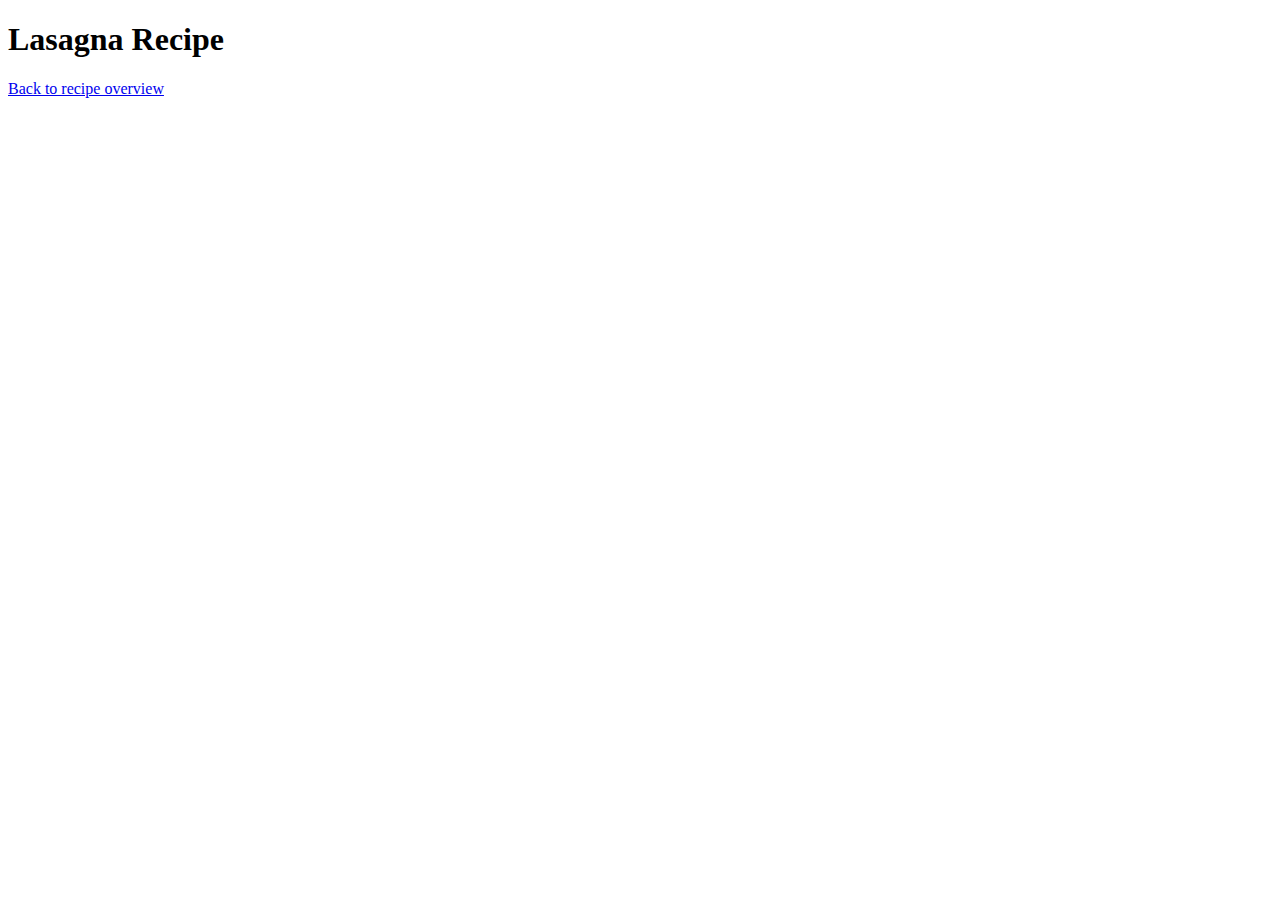
==== recipes/lasagna.html @ e4b45edf "Add initial recipes" ====
<!DOCTYPE html>
<html lang="en">
<head>
    <meta charset="UTF-8">
    <meta name="viewport" content="width=device-width, initial-scale=1.0">
    <title>Lasagna Recipe</title>
</head>
<body>
    <h1>Lasagna Recipe</h1>

    <p><a href="../index.html">Back to recipe overview</a></p>
</body>
</html>
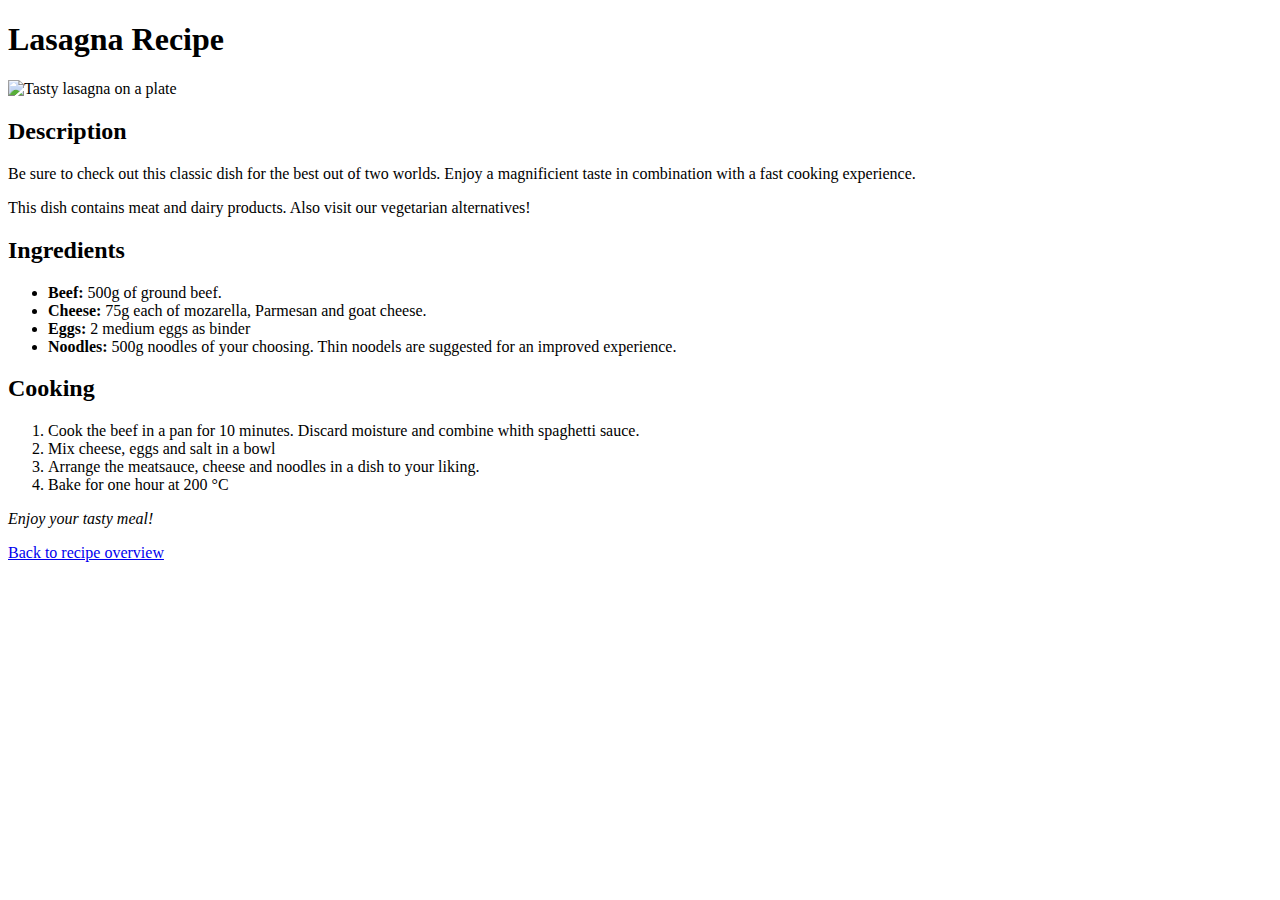
==== commit 4a7319a3: "Create Lasagna Recipe Page" ====
--- a/recipes/lasagna.html
+++ b/recipes/lasagna.html
@@ -7,7 +7,25 @@
 </head>
 <body>
     <h1>Lasagna Recipe</h1>
-
+    <img src="../img/Lasagna.webp" alt="Tasty lasagna on a plate" width="500">
+    <h2>Description</h2>
+    <p>Be sure to check out this classic dish for the best out of two worlds. Enjoy a magnificient taste in combination with a fast cooking experience.</p>
+    <p>This dish contains meat and dairy products. Also visit our vegetarian alternatives! </p>
+    <h2>Ingredients</h2>
+    <ul>
+        <li><strong>Beef:</strong> 500g of ground beef.</li>
+        <li><strong>Cheese:</strong> 75g each of mozarella, Parmesan and goat cheese.</li>
+        <li><strong>Eggs:</strong> 2 medium eggs as binder</li>
+        <li><strong>Noodles:</strong> 500g noodles of your choosing. Thin noodels are suggested for an improved experience.</li>
+    </ul>
+    <h2>Cooking</h2>
+    <ol>
+        <li>Cook the beef in a pan for 10 minutes. Discard moisture and combine whith spaghetti sauce.</li>
+        <li>Mix cheese, eggs and salt in a bowl</li>
+        <li>Arrange the meatsauce, cheese and noodles in a dish to your liking.</li>
+        <li>Bake for one hour at 200 °C</li>
+    </ol>
+    <p><em>Enjoy your tasty meal!</em><p>
     <p><a href="../index.html">Back to recipe overview</a></p>
 </body>
 </html>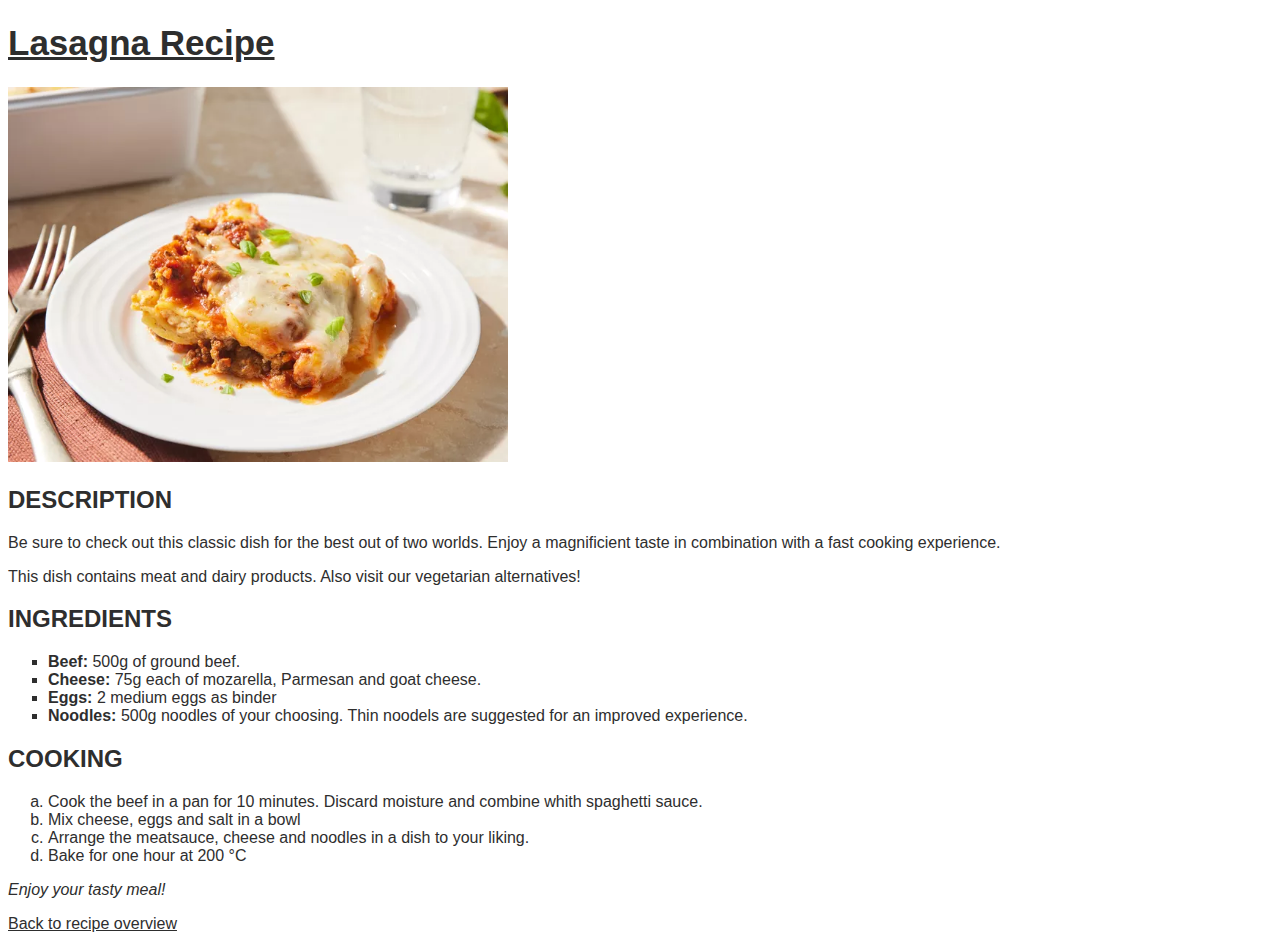
==== commit e1370f0d: "Add CSS to existing HTML recipes" ====
--- a/recipes/lasagna.html
+++ b/recipes/lasagna.html
@@ -4,6 +4,7 @@
     <meta charset="UTF-8">
     <meta name="viewport" content="width=device-width, initial-scale=1.0">
     <title>Lasagna Recipe</title>
+    <link rel="stylesheet" href="../styles.css">
 </head>
 <body>
     <h1>Lasagna Recipe</h1>
--- a/styles.css
+++ b/styles.css
@@ -0,0 +1,31 @@
+* {
+    font-family: Verdana, Geneva, Tahoma, sans-serif;
+    color: rgb(46, 46, 46);
+}
+h1 {
+    font-size: 35px;
+    text-decoration-line: underline;
+}
+
+h2 {
+    text-transform: uppercase;
+}
+
+#wishes{
+    font-size: 32px;
+    color: darkred;
+    font-style: italic;
+    font-weight: bold;
+}
+
+.link {
+    color: midnightblue;
+}
+
+ul li {
+    list-style-type: square;
+}
+
+ol li {
+    list-style-type: lower-alpha;
+}